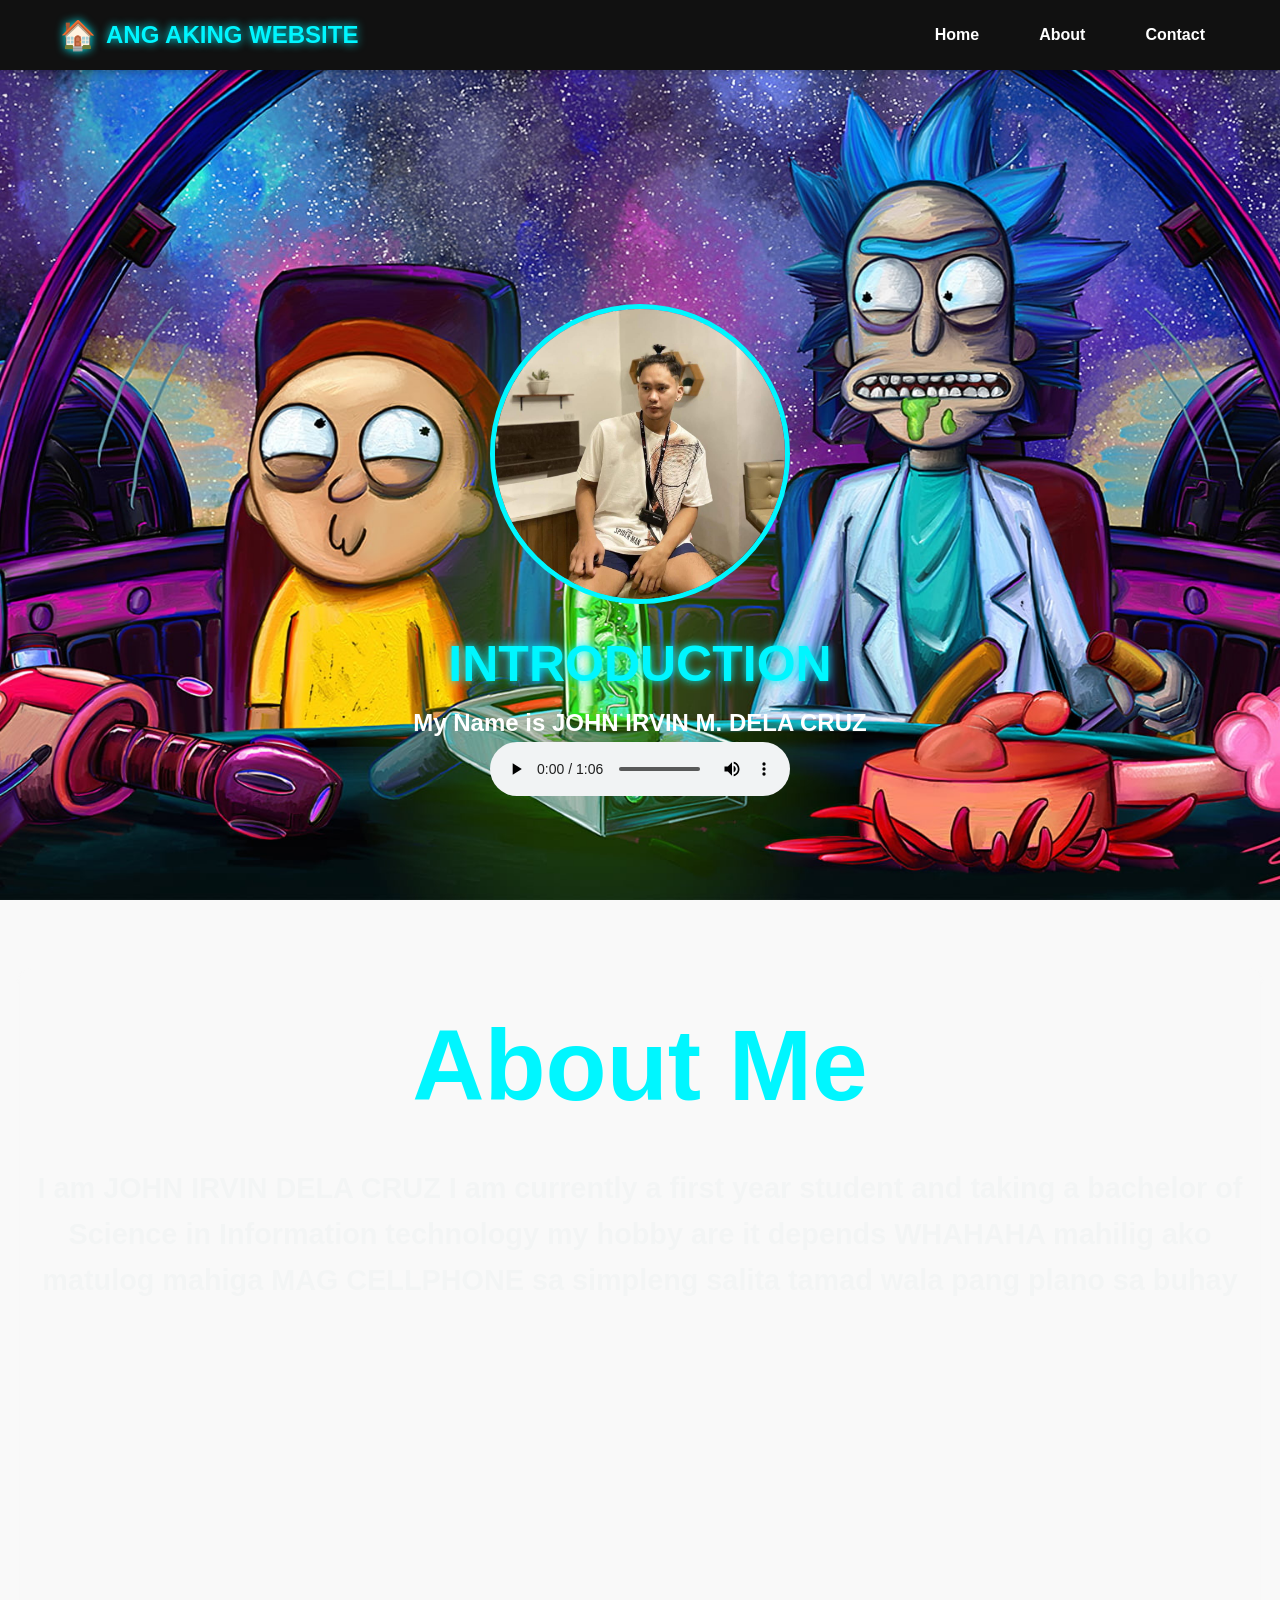
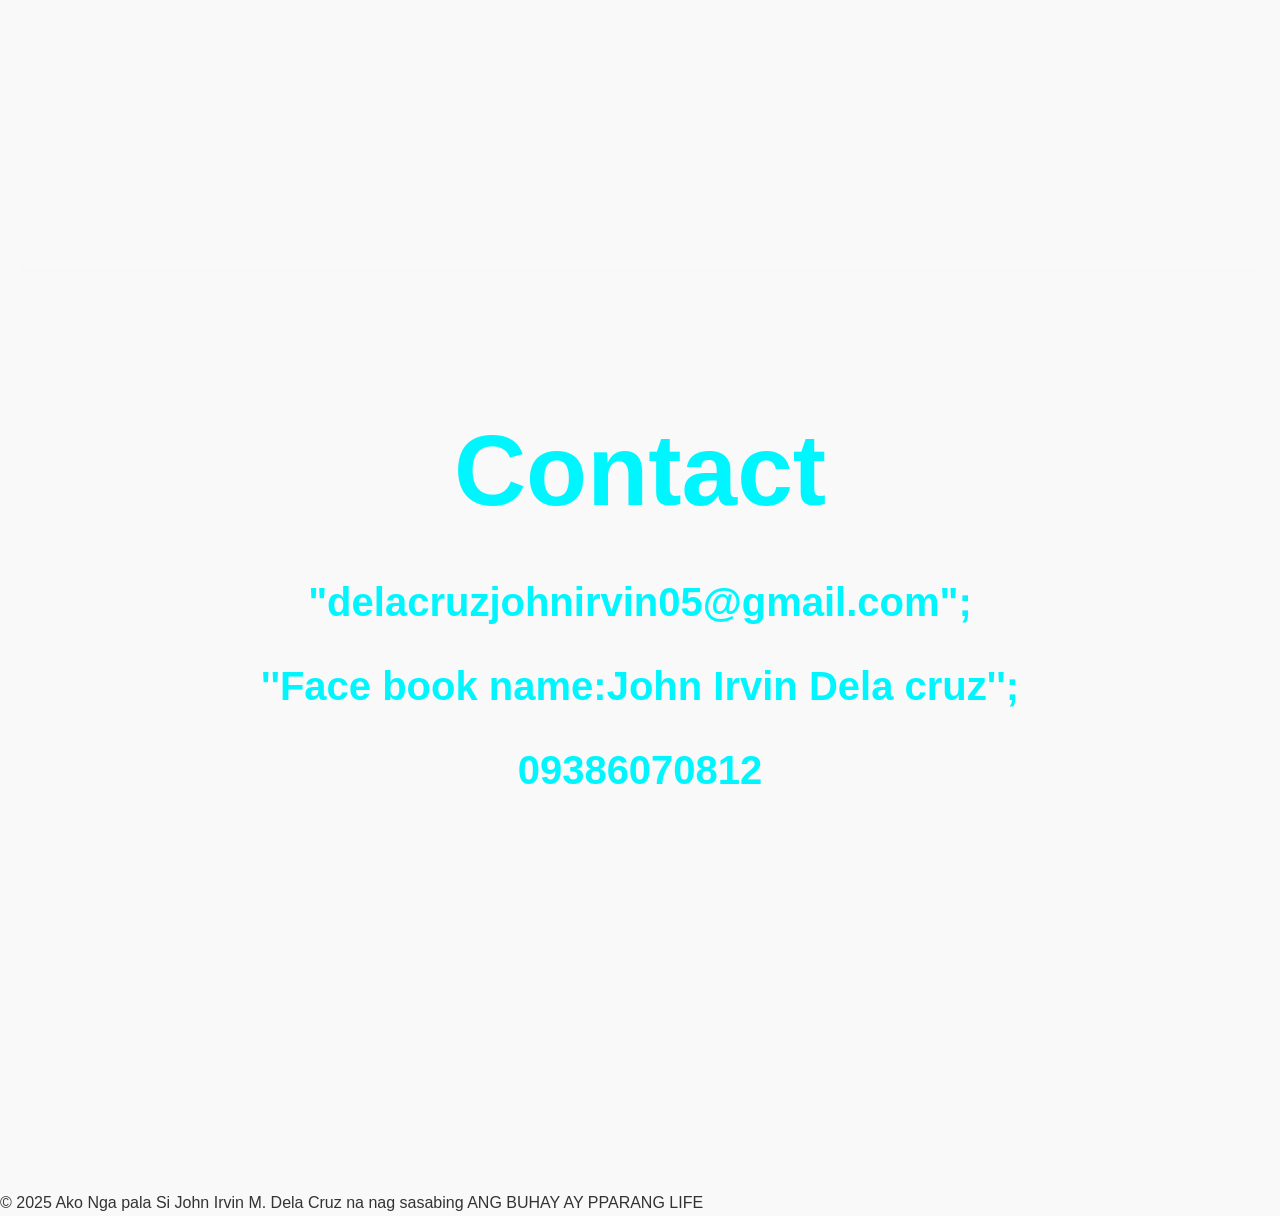
==== FINAL.HTML @ 57890f64 "Add files via upload" ====
<!DOCTYPE html>
<html lang="en">
<head>
  <meta charset="UTF-8">
  <meta name="viewport" content="width=device-width, initial-scale=1.0">
  <title>Your Portfolio</title>
  <link rel="stylesheet" href="FINAL.CSS">
</head>
<body>
  <!-- DITO SIR NILAGAY KO UNG MGA NAVIGATION -->
  <nav class="navbar">
    <div class="nav-container">
      <div class="nav-logo">
        <span class="logo-icon">🏠</span> ANG AKING WEBSITE 
      </div>
      <ul class="nav-links">
        <li><a href="#home">Home</a></li>
        <li><a href="#about">About</a></li>
        <li><a href="#contact">Contact</a></li>
      </ul>
    </div>
  </nav>

  <!-- DITO NAG EDIT AKO SA HOME PAGE ANDITO DIN UNG PICTURE -->
  <section id="home" class="section">
    <!-- DITO NG SEARCH AKO TAMANG LAKI SA IINPUTE SA FRAME NA CIRCLE PIC -->
    <div class="circle-image-container">
      <img src="POGI.jpg" alt="Your Picture" class="circle-image">
    </div>
    <h1 class="home-title">INTRODUCTION</h1>
     <H2>My Name is JOHN IRVIN M. DELA CRUZ </H2>
    <audio controls>
      <source src="PHINEAS.mp3" type="audio/mp3">
    </audio>
  </section>

  <!-- DITO IMBIS NA I PHARAGRAPH KO GINAWA KO H2 UNG DISCRIPTION NAHIHIRAPN AKO I EDIT SA CSS DI NAG FUFUNCTION AYOS PAG . PARAGRAPH -->
  <section id="about" class="section about-section">
    <h1>About Me</h1>
    <h2>I am JOHN IRVIN DELA CRUZ I am currently a first year student 
      and taking a bachelor of Science in  Information technology my hobby are it depends WHAHAHA
      mahilig ako matulog mahiga MAG CELLPHONE sa simpleng salita tamad wala pang plano sa buhay 
    </h2>
  </section>

  <!-- DITO LAST KASE UNG SA CONTACT NA TO DI TALGA AKO MAGALING PAG DATING SA PAG DEDDDESIGN KAYA KUMUHA AKO PIC SA INTERNET PANG BACKGROUNDD AHAHAH
    -->
  <section id="contact" class="section contact-section">
    <h2>Contact</h2>
    <h3>"delacruzjohnirvin05@gmail.com"; </h3>
    <h3>''Face book name:John Irvin Dela cruz'';</h3>
    <h3>09386070812</h3>
  </section>

  <!-- Footer PARA KUNWARI TOTOO PINAG HIRAPAN UNG WEBSITE AHAHAH -->
  <footer>© 2025 Ako Nga pala Si John Irvin M. Dela Cruz 
    na nag sasabing ANG BUHAY AY PPARANG LIFE
  </footer>
</body>
</html>
---- FINAL.CSS ----
* {
    margin: 0;
    padding: 0;
    box-sizing: border-box;
  }
  
  html {
    scroll-behavior: smooth;
  }
  
  body {
    font-family: 'Segoe UI', Tahoma, Geneva, Verdana, sans-serif;
    background-color: #f9f9f9;
    color: #333;
    line-height: 1.6;
    overflow-x: hidden;
    padding-top: 50px; /
  }
  
  /* ===== EDIT HOME SECTION ===== */
  #home {
    position: relative;
    color: #fff;
    text-align: center;
    height: 100vh;
    display: flex;
    flex-direction: column;
    justify-content: center;
    align-items: center;
    padding-top: 100px; 
    overflow: hidden;
    background-image: url('a.jpg'); 
    background-size: cover; 
    background-position: center center; 
    background-attachment: fixed; 
  }
  
  .circle-image-container {
    width: 300px;  
    height: 300px;  
    margin-bottom: 20px;
  }
  
  .circle-image {
    width: 100%;
    height: 100%;
    border-radius: 50%;
    object-fit: cover;
    border: 5px solid #00f6ff;
  }
  
  .home-title {
    font-size: 50px;
    color: #00f6ff;
    font-weight: bold;
    text-shadow: 0 0 10px #00f6ff;
  }
  
  .intro h {
    font-size: 20px;
    color: #141313;
    max-width: 800px;
    margin: 0 auto;
    padding: 20px;
  }
  
  /* ===== DITO KO NAG EDIT NAVIGATION BAR SYEMPRE SEACRH SA INTERNET NANG STYLE ===== */
  .navbar {
    position: fixed;
    width: 100%;
    background-color: #111;
    padding: 12px 0;
    top: 0;
    z-index: 1000;
    box-shadow: 0 2px 8px rgba(0, 0, 0, 0.3);
  }
  
  .nav-container {
    display: flex;
    justify-content: space-between;
    align-items: center;
    max-width: 1200px;
    margin: auto;
    padding: 0 20px;
  }
  
  .nav-logo {
    font-size: 1.5rem;
    font-weight: bold;
    color: #00f6ff;
    display: flex;
    align-items: center;
    gap: 10px;
    text-shadow: 0 0 10px #00f6ff;
  }
  
  .logo-icon {
    font-size: 1.8rem;
  }
  
  .nav-links {
    list-style: none;
    display: flex;
    gap: 30px;
  }
  
  .nav-links a {
    color: #fff;
    text-decoration: none;
    font-weight: 600;
    font-size: 1rem;
    padding: 10px 15px;
    transition: all 0.3s ease;
  }
  
  .nav-links a:hover {
    background-color: #1f1f1f;
    border-radius: 6px;
    box-shadow: 0 0 10px #00f6ff;
  }
  
  /* ===== DITO EDIT NANG SA SECTION ===== */
  .about-section {
    background-image: url('b.jpg'); 
    background-size: cover;
    background-position: center;
    padding: 100px 20px;
    text-align: center;
    color: #fff;
    height: 100vh;
    background-attachment: fixed;
  }
  
  .about-section h1 {
    font-size: 100px;
    margin-bottom: 20px;
    color: #00f6ff;;
    font: size 80px;;
  }
  .about-section {
    line-height: 1.6;
    margin: 20px;
    font-size: x-large;
    color: #ffffff;
    padding: 15px;
    border-radius: 10px;
    box-shadow: 0 2px 4px rgba(240, 235, 235, 0.1);

}
  .about-section h2 {
    font-size: larger;
    color: #f3f5f5;
    font-weight: 600;
  }

  /* ===== DITO EDIT CONTACT SECTION ===== */
  .contact-section {
    background-image: url('c.jpg'); /* Replace with your Contact image */
    background-size: cover;
    background-position: center;
    background-attachment: fixed;
    padding: 100px 20px;
    text-align: center;
    color: #fff;
    height: 100vh; /* Ensure same height as other sections */
  }
  
  .contact-section h2 {
    font-size: 100px;
    margin-bottom: 20px;
    color: #00f6ff;
  }
  .contact-section h3{
    font-size: 40px;
    margin-bottom: 20px;
    color: #00f6ff;
  }
  /* ===== RESPONSIVE DESIGN ===== */
  @media (max-width: 768px) {
    .navbar ul {
      flex-direction: column;
      gap: 15px;
    }
  
    .about-section, .contact-section {
      padding: 60px 20px;
    }
  }
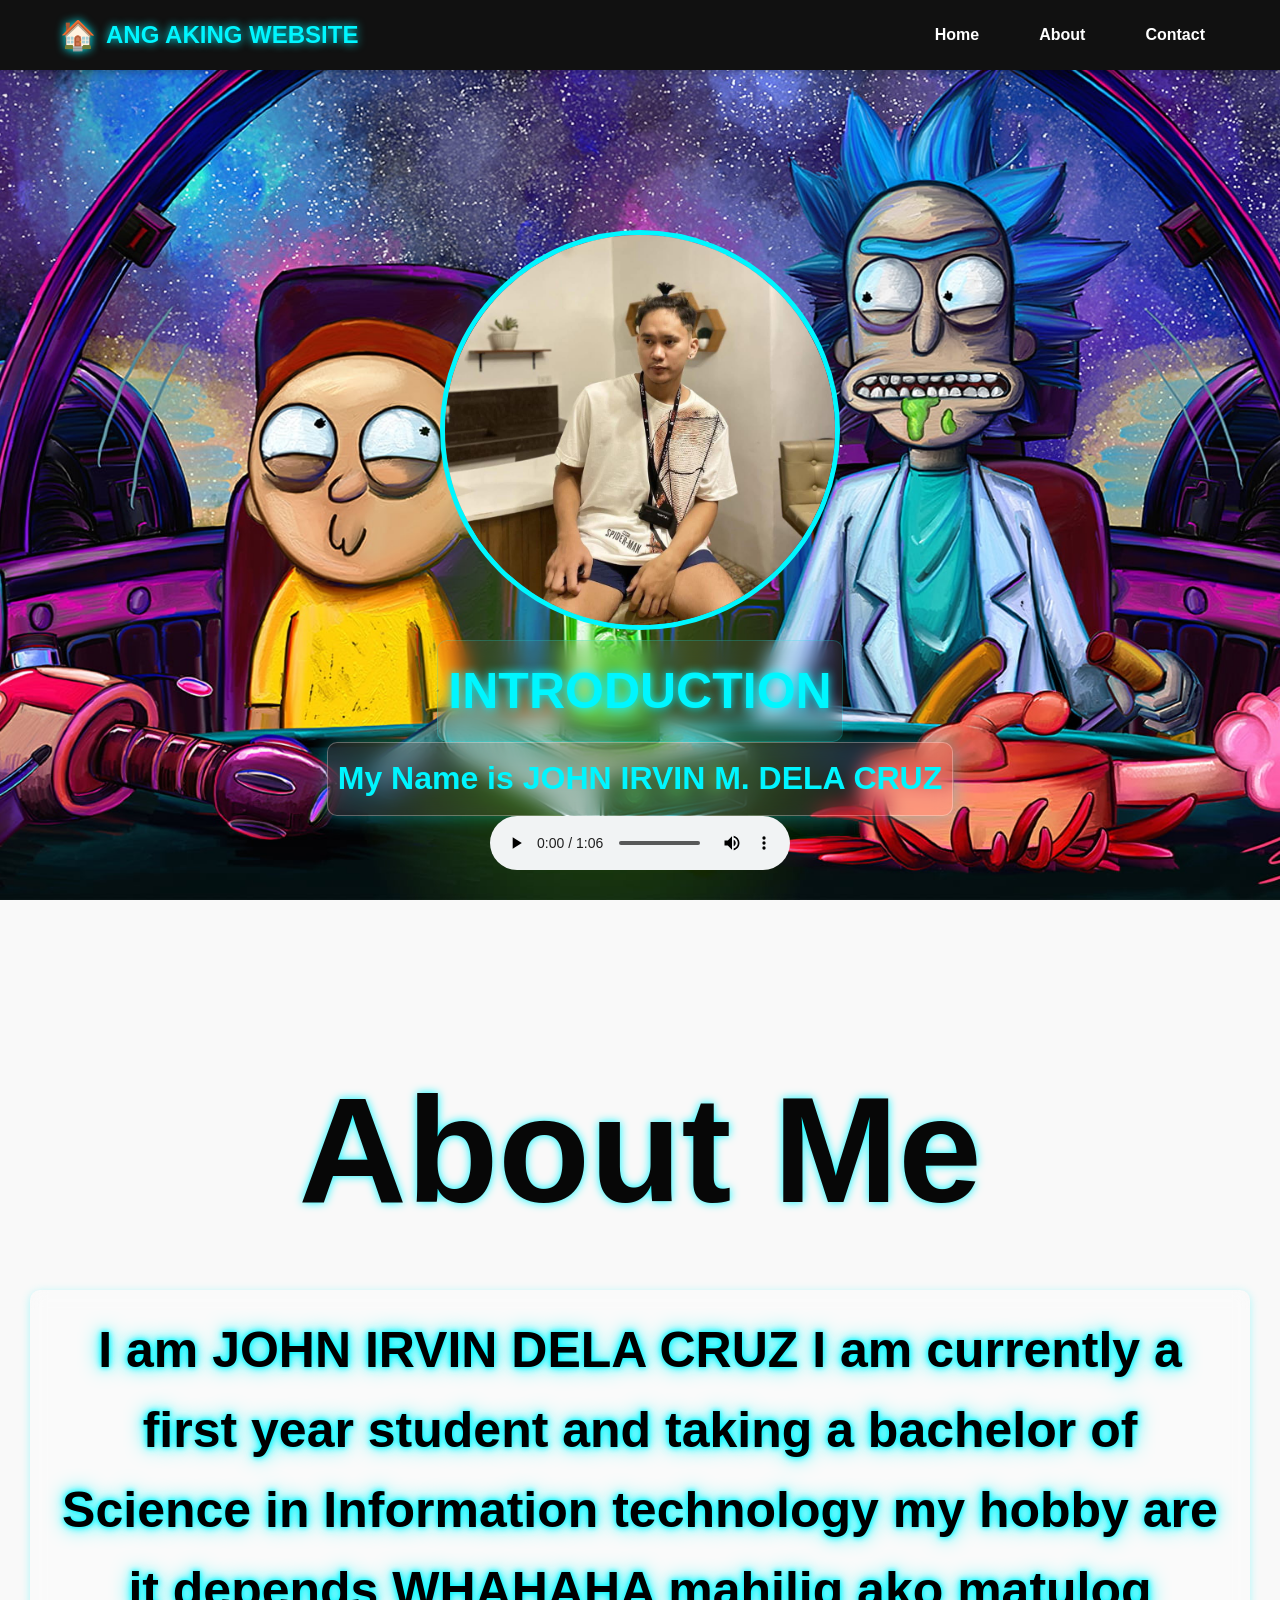
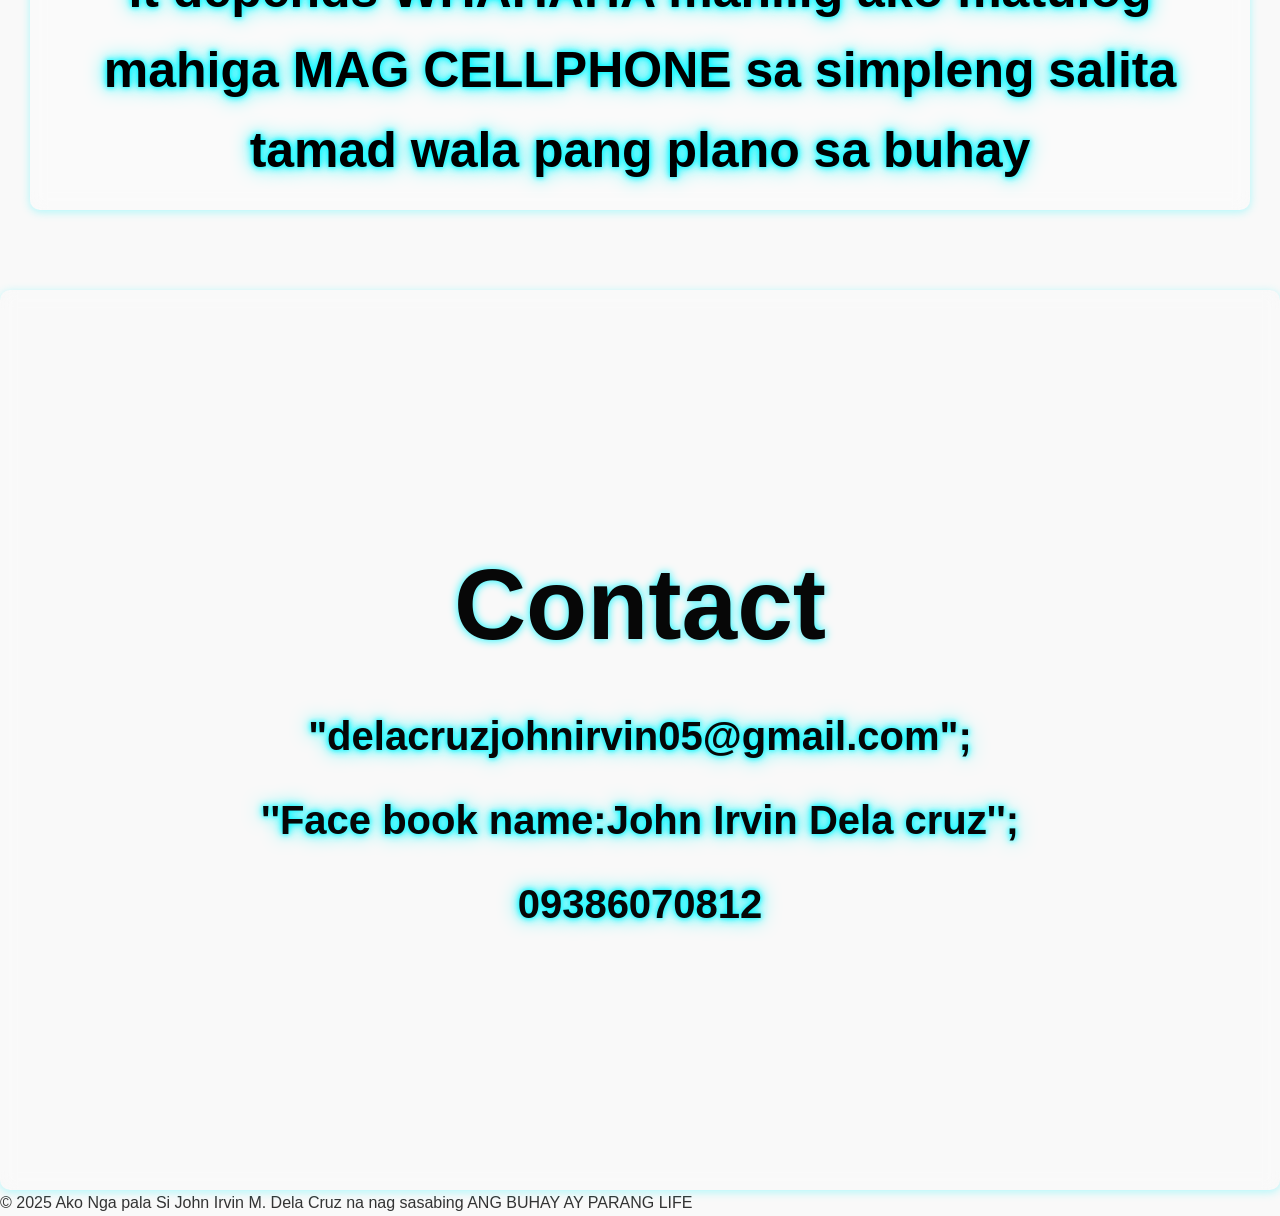
==== commit aceba87f: "Update FINAL.HTML" ====
--- a/FINAL.HTML
+++ b/FINAL.HTML
@@ -28,7 +28,9 @@
       <img src="POGI.jpg" alt="Your Picture" class="circle-image">
     </div>
     <h1 class="home-title">INTRODUCTION</h1>
-     <H2>My Name is JOHN IRVIN M. DELA CRUZ </H2>
+    <div>
+     <h2 class="myname">My Name is JOHN IRVIN M. DELA CRUZ </h2>
+    </div>
     <audio controls>
       <source src="PHINEAS.mp3" type="audio/mp3">
     </audio>
@@ -37,7 +39,7 @@
   <!-- DITO IMBIS NA I PHARAGRAPH KO GINAWA KO H2 UNG DISCRIPTION NAHIHIRAPN AKO I EDIT SA CSS DI NAG FUFUNCTION AYOS PAG . PARAGRAPH -->
   <section id="about" class="section about-section">
     <h1>About Me</h1>
-    <h2>I am JOHN IRVIN DELA CRUZ I am currently a first year student 
+    <h2 class="par">I am JOHN IRVIN DELA CRUZ I am currently a first year student 
       and taking a bachelor of Science in  Information technology my hobby are it depends WHAHAHA
       mahilig ako matulog mahiga MAG CELLPHONE sa simpleng salita tamad wala pang plano sa buhay 
     </h2>
@@ -54,7 +56,7 @@
 
   <!-- Footer PARA KUNWARI TOTOO PINAG HIRAPAN UNG WEBSITE AHAHAH -->
   <footer>© 2025 Ako Nga pala Si John Irvin M. Dela Cruz 
-    na nag sasabing ANG BUHAY AY PPARANG LIFE
+    na nag sasabing ANG BUHAY AY PARANG LIFE
   </footer>
 </body>
 </html>
--- a/FINAL.CSS
+++ b/FINAL.CSS
@@ -1,4 +1,3 @@
-
 * {
     margin: 0;
     padding: 0;
@@ -15,7 +14,7 @@
     color: #333;
     line-height: 1.6;
     overflow-x: hidden;
-    padding-top: 50px; /
+    padding-top: 50px;
   }
   
   /* ===== EDIT HOME SECTION ===== */
@@ -28,18 +27,19 @@
     flex-direction: column;
     justify-content: center;
     align-items: center;
-    padding-top: 100px; 
+    padding-top: 100px;
     overflow: hidden;
-    background-image: url('a.jpg'); 
-    background-size: cover; 
-    background-position: center center; 
-    background-attachment: fixed; 
+    background-image: url('a.jpg');
+    background-size: cover;
+    background-position: center center;
+    background-attachment: fixed;
   }
   
   .circle-image-container {
-    width: 300px;  
-    height: 300px;  
-    margin-bottom: 20px;
+    width: 400px;
+    height: 400px;
+    margin-bottom: 10px;
+    transition: transform 0.3s ease;
   }
   
   .circle-image {
@@ -48,24 +48,80 @@
     border-radius: 50%;
     object-fit: cover;
     border: 5px solid #00f6ff;
-  }
+    transition: all 0.4s ease;
+    box-shadow: 0 0 10px transparent;
+  }
+  
+  /* Glowing effect on hover */
+  .circle-image:hover {
+    box-shadow: 0 0 20px #00f6ff, 0 0 40px #00f6ff, 0 0 60px #00f6ff;
+    transform: scale(1.05);
+  }
+  
   
   .home-title {
     font-size: 50px;
     color: #00f6ff;
     font-weight: bold;
+    text-align: center;
+    padding: 10px 10px;
+    border-radius: 10px;
+    transition: all 0.3s ease;
+  
+    /* Neon glow */
     text-shadow: 0 0 10px #00f6ff;
-  }
-  
-  .intro h {
-    font-size: 20px;
-    color: #141313;
-    max-width: 800px;
-    margin: 0 auto;
-    padding: 20px;
-  }
-  
-  /* ===== DITO KO NAG EDIT NAVIGATION BAR SYEMPRE SEACRH SA INTERNET NANG STYLE ===== */
+  
+    /* Frosted glass effect */
+    background-color: rgba(255, 255, 255, 0.05); 
+    backdrop-filter: blur(10px);
+    -webkit-backdrop-filter: blur(10px); 
+    border: 1px solid rgba(0, 246, 255, 0.2);
+  }
+  
+  
+  .home-title:hover {
+    text-shadow: 0 0 15px #00f6ff, 0 0 25px #00f6ff, 0 0 35px #00f6ff;
+    transform: scale(1.05);
+    background-color: rgba(255, 255, 255, 0.08); 
+  }
+  
+
+  .myname {
+    font-weight: 600;  
+    font-style: normal;
+    font-family: 'Segoe UI', Tahoma, Geneva, Verdana, sans-serif;
+    font-size: 32px;
+    color: #00f6ff;
+    text-align: center;
+    padding: 10px 10px;
+    border-radius: 10px;
+    cursor: pointer;
+    transition: all 0.4s ease;
+  
+    /* Frosted glass effect */
+    background-color: rgba(255, 255, 255, 0.1); /* transparent background */
+    backdrop-filter: blur(10px);
+    -webkit-backdrop-filter: blur(10px); /* for Safari support */
+  
+    /* Optional glow */
+    box-shadow: 0 0 20px rgba(0, 246, 255, 0.4);
+    border: 1px solid rgba(255, 255, 255, 0.3);
+  }
+  
+  /* Glow on hover */
+  .myname:hover {
+    box-shadow: 0 0 30px #00f6ff, 0 0 60px #00f6ff;
+    transform: scale(1.05);
+  }
+  
+  
+  /* Glowing effect nakita ko sa google */
+  .myname:hover {
+    box-shadow: 0 0 20px #00f6ff, 0 0 40px #00f6ff, 0 0 60px #00f6ff;
+    transform: scale(1.05);
+  }
+  
+  /* ===== NAVIGATION BAR ===== */
   .navbar {
     position: fixed;
     width: 100%;
@@ -120,70 +176,190 @@
     box-shadow: 0 0 10px #00f6ff;
   }
   
-  /* ===== DITO EDIT NANG SA SECTION ===== */
+  /* ===== ABOUT ME SECTION ===== */
   .about-section {
-    background-image: url('b.jpg'); 
+    background-image: url('b.jpg');
     background-size: cover;
     background-position: center;
-    padding: 100px 20px;
-    text-align: center;
-    color: #fff;
+    background-attachment: fixed;
+    padding: 10px 10px;
     height: 100vh;
-    background-attachment: fixed;
-  }
-  
+    color: #ffffff;
+    line-height: 1.6;
+    font-size: 100px;
+    margin: 20px;
+    border-radius: 10px;
+    box-shadow: 0 2px 8px rgba(255, 255, 255, 0.1);
+    transition: all 0.4s ease;
+    display: flex; /* Use flexbox for centering */
+    justify-content: center; /* Center horizontally */
+    align-items: center; /* Center vertically */
+    text-align: center;
+    flex-direction: column;
+  }
+  
+  /* Glowing About Me heading */
   .about-section h1 {
-    font-size: 100px;
+    font-size: 150px;
     margin-bottom: 20px;
-    color: #00f6ff;;
-    font: size 80px;;
-  }
-  .about-section {
-    line-height: 1.6;
-    margin: 20px;
-    font-size: x-large;
-    color: #ffffff;
-    padding: 15px;
-    border-radius: 10px;
-    box-shadow: 0 2px 4px rgba(240, 235, 235, 0.1);
-
-}
-  .about-section h2 {
-    font-size: larger;
-    color: #f3f5f5;
-    font-weight: 600;
-  }
-
-  /* ===== DITO EDIT CONTACT SECTION ===== */
+    color: #070707;
+    text-shadow: 0 0 10px #00f6ff;
+    transition: all 0.3s ease;
+  }
+  
+  /* Glow on hover */
+  .about-section h1:hover {
+    text-shadow: 0 0 15px #00f6ff, 0 0 25px #00f6ff, 0 0 40px #00f6ff;
+    transform: scale(1.03);
+  }
+  
+  .par {
+    font-size: 50px;
+    color: #000; /* Black text */
+    text-emphasis-position: ;
+    text-shadow: 0 0 5px #00f6ff, 0 0 10px #00f6ff, 0 0 20px #00f6ff; /* Initial glowing effect */
+    transition: all 0.3s ease;
+    
+    background-color: rgba(255, 255, 255, 0.2); /* Slightly transparent white background */
+    backdrop-filter: blur(8px); /* Apply blur effect */
+    -webkit-backdrop-filter: blur(8px); /* Safari support */
+    padding: 20px; /* Space around the text */
+    border-radius: 10px; /* Rounded corners */
+    box-shadow: 0 2px 10px rgba(0, 246, 255, 0.3); /* Optional glow effect */
+  }
+  
+  .par:hover {
+    text-shadow: 0 0 15px #00f6ff, 0 0 25px #00f6ff, 0 0 35px #00f6ff; /* Stronger glow on hover */
+    transform: scale(1.03); /* Slightly grow on hover */
+  }
+  
+  
+  /* ===== CONTACT SECTION ===== */
   .contact-section {
-    background-image: url('c.jpg'); /* Replace with your Contact image */
+    background-image: url('c.jpg');
     background-size: cover;
     background-position: center;
     background-attachment: fixed;
     padding: 100px 20px;
     text-align: center;
     color: #fff;
-    height: 100vh; /* Ensure same height as other sections */
-  }
-  
+    height: 100vh;
+    
+    /* Frosted-glass effect for better readability */
+    background-color: rgba(0, 0, 0, 0.4); /* Slightly dark background to enhance text contrast */
+    backdrop-filter: blur(8px); /* Apply blur effect */
+    -webkit-backdrop-filter: blur(8px); /* Safari support */
+    border-radius: 10px;
+    box-shadow: 0 2px 10px rgba(0, 246, 255, 0.3); /* Optional glow around the section */
+    
+    display: flex;
+    justify-content: center;
+    align-items: center;
+    flex-direction: column;
+  }
+  
+  /* Glowing Contact heading */
   .contact-section h2 {
     font-size: 100px;
     margin-bottom: 20px;
-    color: #00f6ff;
-  }
-  .contact-section h3{
+    color: #070707;
+    text-shadow: 0 0 10px #00f6ff;
+    transition: all 0.3s ease;
+  }
+  
+  /* Glow on hover for Contact heading */
+  .contact-section h2:hover {
+    text-shadow: 0 0 15px #00f6ff, 0 0 25px #00f6ff, 0 0 40px #00f6ff;
+    transform: scale(1.03);
+  }
+  
+  /* Glowing Contact subheading */
+  .contact-section h3 {
     font-size: 40px;
     margin-bottom: 20px;
-    color: #00f6ff;
-  }
+    color: #070707;
+    text-shadow: 0 0 5px #00f6ff, 0 0 10px #00f6ff, 0 0 20px #00f6ff;
+    transition: all 0.3s ease;
+  }
+  
+  /* Glow on hover for Contact subheading */
+  .contact-section h3:hover {
+    text-shadow: 0 0 15px #00f6ff, 0 0 25px #00f6ff, 0 0 35px #00f6ff;
+    transform: scale(1.03);
+  }
+  
   /* ===== RESPONSIVE DESIGN ===== */
   @media (max-width: 768px) {
-    .navbar ul {
+    .navbar {
+      padding: 15px 0;
+    }
+  
+    .nav-links {
       flex-direction: column;
       gap: 15px;
+      align-items: center;
     }
   
     .about-section, .contact-section {
       padding: 60px 20px;
     }
-  }+  
+    .home-title {
+      font-size: 30px;
+      padding: 10px;
+    }
+  
+    .circle-image-container {
+      width: 250px;
+      height: 250px;
+    }
+  
+    .intro h {
+      font-size: 18px;
+    }
+  
+    .about-section h1 {
+      font-size: 60px;
+    }
+  
+    .contact-section h2 {
+      font-size: 60px;
+    }
+  
+    .contact-section h3 {
+      font-size: 30px;
+    }
+  }
+  
+  /* For extra small screens (e.g., under 480px) */
+  @media (max-width: 480px) {
+    .navbar {
+      padding: 10px 0;
+    }
+  
+    .nav-links {
+      gap: 10px;
+    }
+  
+    .home-title {
+      font-size: 25px;
+    }
+  
+    .circle-image-container {
+      width: 200px;
+      height: 200px;
+    }
+  
+    .about-section h1 {
+      font-size: 50px;
+    }
+  
+    .contact-section h2 {
+      font-size: 50px;
+    }
+  
+    .contact-section h3 {
+      font-size: 25px;
+    }
+  }
+  
